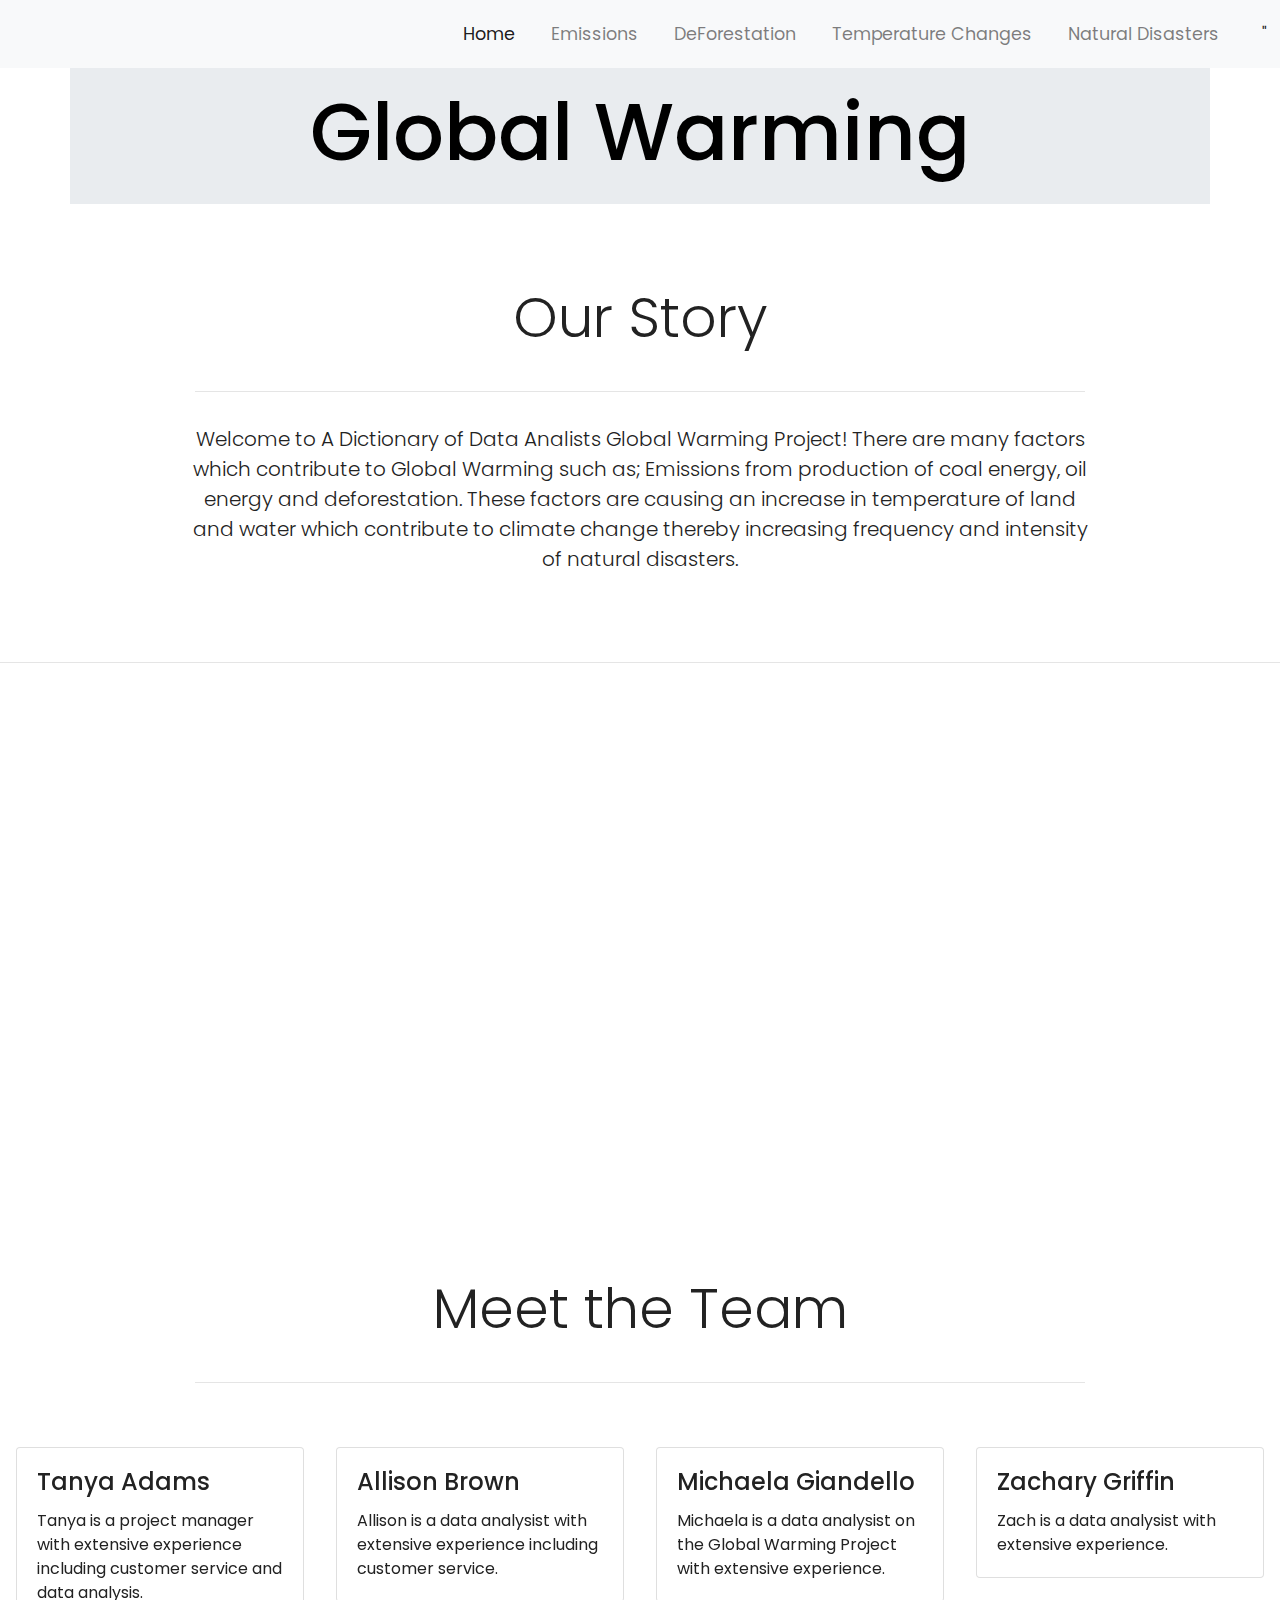
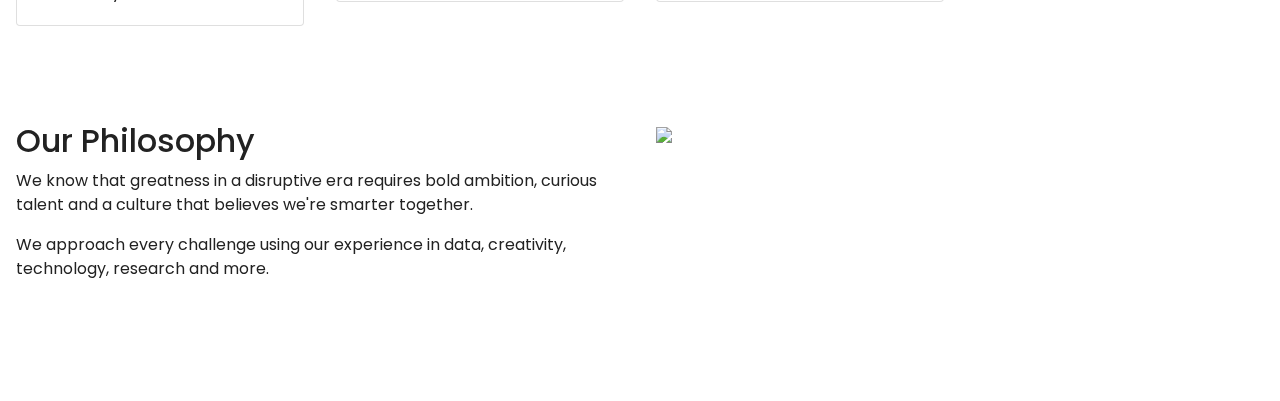
==== html/index.html @ 4260a6b7 "adding html files less Natural disaster html" ====
<!doctype html>
<html lang="en">
  <head>
    <!-- Required meta tags -->
    <meta charset="utf-8">
    <meta name="viewport" content="width=device-width, initial-scale=1, shrink-to-fit=yes">

    <!-- Bootstrap CSS -->
    <link rel="stylesheet" href="https://maxcdn.bootstrapcdn.com/bootstrap/4.0.0/css/bootstrap.min.css">
	<script src="https://ajax.googleapis.com/ajax/libs/jquery/3.3.1/jquery.min.js"></script>
	<script src="https://cdnjs.cloudflare.com/ajax/libs/popper.js/1.12.9/umd/popper.min.js"></script>
	<script src="https://maxcdn.bootstrapcdn.com/bootstrap/4.0.0/js/bootstrap.min.js"></script>
	<script src="https://use.fontawesome.com/releases/v5.0.8/js/all.js"></script>
	<link href="index2style.css" rel="stylesheet">
	
    <title>Global Warming</title>
  </head>
  <body>
    <!--Navigation-->
    <nav class="navbar navbar-expand-md navbar-light bg-light sticky-top">
    <div class="container-fluid">
        <a class="navbar-brand" href="#">
        </a>
        <button class="navbar-toggler" type="button" data-toggle="collapse"
        data-target="#navbarResponsive">
        <span class="navbar-toggler-icon"></span>
    </button>
    <div class="collapse navbar-collapse" id="navbarResponsive">
        <ul class="navbar-nav ml-auto">
            <li class="nav-item active">
                <a class="nav-link" href="index2.html">Home</a>
            </li>
            <li class="nav-item">
                <a class="nav-link" href="Emissions.html">Emissions</a>
            </li>
            <li class="nav-item">
                <a class="nav-link" href="Deforestation.html">DeForestation</a>
            </li>
            <li class="nav-item">
                <a class="nav-link" href="Temperature Changes.html">Temperature Changes</a>
            </li>
            <li class="nav-item">
                <a class="nav-link" href="Natural Disasters.html">Natural Disasters</a>
            </li>
        
        </ul>
    </div>
    </div>"


    </nav>

    <div class="wrapper">
        <div class="container">
          <div class="row">
            <div class="col-xs-12 col-sm-12 col-md-12 jumbotron text-center" style="background-image: url('https://www.reforbes.com/wp-content/uploads/2020/04/450084462sst1586343795.png?quality=90&resize=940%2C400');
            background-size: 100%; background-position: center; color: black">
              <h1>
                  Global Warming
                </h1>
            </div>
          </div>
        </div>
    </div>
    <!--Welcome Section-->
    <div class="container-fluid padding">
    <div class="row welcome text-center">
        <div class="col-12">
            <h1 class="display-4">Our Story</h1>
        </div>
        <hr>
        <div class="col-12">
            <p class="lead">Welcome to A Dictionary of Data Analists Global Warming Project!
                There are many factors which contribute to Global Warming such as; Emissions from production of coal energy,
                oil energy and deforestation.  These factors are causing an increase in temperature of land and water which contribute
                to climate change thereby increasing frequency and intensity of natural disasters.
            </p>
        </div>

    </div>
    </div>

    <hr class="my-4">

    <!-- Fixed background-->
    <figure>
        <div class="fixed-wrap">
            <div id="fixed"></div>
        </div>
    </figure>

    <!--Meet the Team-->
    <div class="container-fluid padding">
    <div class="row welcome text-center">
        <div class="col-12">
            <h1 class="display-4"> Meet the Team</h1>
        </div>
        <hr>
    </div>
    </div>

    <!-- Cards-->
    <div class="container-fluid padding">
    <div class="row padding">
        <div class="col-md-3">
            <div class="card">
                <div class="card-body">
                    <h4 class="card-title">Tanya Adams</h4>
                    <p class="card-text">Tanya is a project manager with extensive experience including customer service and data analysis.

                    </p>

                </div>

            </div>
        </div>
        <div class="col-md-3">
            <div class="card">
                <div class="card-body">
                    <h4 class="card-title">Allison Brown</h4>
                    <p class="card-text">Allison is a data analysist with extensive experience including customer service.

                    </p>

                </div>

            </div>
        </div>
        <div class="col-md-3">
            <div class="card">
                <div class="card-body">
                    <h4 class="card-title">Michaela Giandello</h4>
                    <p class="card-text">Michaela is a data analysist on the Global Warming Project with extensive experience.

                    </p>

                </div>

            </div>
        </div>
        <div class="col-md-3">
            <div class="card">
                <div class="card-body">
                    <h4 class="card-title">Zachary Griffin</h4>
                    <p class="card-text">Zach is a data analysist with extensive experience.

                    </p>

                </div>

            </div>
        </div>
    </div>
    </div>

    <!-- Two Column Section-->
    <div class="container-fluid padding">
    <div class="row padding">
        <div class="col-lg-6">
            <h2> Our Philosophy</h2>
            <p> We know that greatness in a disruptive era requires bold ambition, curious talent and a culture that believes we're
                smarter together.</p>
            <p>We approach every challenge using our experience in data, creativity, technology, research and more.</p>
            <br>
        </div>
        <div class="col-lg-6">
            <img src="https://www.telegenisys.com/wp-content/uploads/2014/11/data_analysis.jpg" class="img-fluid">
        </div>
    </div>
    </div>

    

    <!-- Optional JavaScript -->
    <!-- jQuery first, then Popper.js, then Bootstrap JS -->
    <script src="https://code.jquery.com/jquery-3.4.1.slim.min.js" integrity="sha384-J6qa4849blE2+poT4WnyKhv5vZF5SrPo0iEjwBvKU7imGFAV0wwj1yYfoRSJoZ+n" crossorigin="anonymous"></script>
    <script src="https://cdn.jsdelivr.net/npm/popper.js@1.16.0/dist/umd/popper.min.js" integrity="sha384-Q6E9RHvbIyZFJoft+2mJbHaEWldlvI9IOYy5n3zV9zzTtmI3UksdQRVvoxMfooAo" crossorigin="anonymous"></script>
    <script src="https://stackpath.bootstrapcdn.com/bootstrap/4.4.1/js/bootstrap.min.js" integrity="sha384-wfSDF2E50Y2D1uUdj0O3uMBJnjuUD4Ih7YwaYd1iqfktj0Uod8GCExl3Og8ifwB6" crossorigin="anonymous"></script>
  </body>
</html>
---- html/index2style.css ----
@import url('https://fonts.googleapis.com/css?family=Poppins:400,500,700');

html, body{
  height: 100%;
  width: 100%;
  font-family: 'Poppins', sans-serif;
  color: #222;
}

.navbar {
    padding: .8rem;
}

.navbar-nav li{
    padding-right: 20px;
}

.nav-link {
    font-size: 1.1em !important;
}

.nav-link li{
    list-style: none;
    display: inline-block;
    position: relative;
}

.nav-link ul li a{
    color: #fff;
    text-decoration: none;
    font-size: 13px;
}
.nav-link ul li::after{
    content: '';
    width: 100%;
    height: 2px;
    background: #f44336;
    display: block;
    margin: auto;
}

.wrapper{
    height: 500 pix;
    width: 100%
}

.wrapper h1 {
    font-size: 500%;
    text-shadow: 1px 1px 10px color white;
    padding-top 75rem;
    padding-bottom 75rem;
}

.jumbotron {
    padding: 10rem;
    border-radius: 0;

}

.padding {
    padding-bottom: 2rem;
}

.welcome {
    width: 75%;
    margin: 0 auto;
    padding-top: 2rem;
}

.welcome hr {
    borderd-top: 2px solid #b4b4b4;
    width: 95%;
    margin-top: .3rem
    marging-bottom: 1rem;
}











/*---Media Queries --*/
@media (max-width: 992px) {

  }
@media (max-width: 768px) {
  
}
@media (max-width: 576px) {
  
}


/*---Firefox Bug Fix --*/
.carousel-item {
  transition: -webkit-transform 0.5s ease;
  transition: transform 0.5s ease;
  transition: transform 0.5s ease, -webkit-transform 0.5s ease;
  -webkit-backface-visibility: visible;
  backface-visibility: visible;
}
/*--- Fixed Background Image --*/
figure {
  position: relative;
  width: 100%;
  height: 60%;
  margin: 0!important;
}
.fixed-wrap {
  clip: rect(0, auto, auto, 0);
  position: absolute;
  top: 0;
  left: 0;
  width: 100%;
  height: 100%;
}
#fixed {
  background-image: url('img/mac.png');
  position: fixed;
  display: block;
  top: 0;
  left: 0;
  width: 100%;
  height: 100%;
  background-size: cover;
  background-position: center center;
  -webkit-transform: translateZ(0);
          transform: translateZ(0);
  will-change: transform;
}
/*--- Bootstrap Padding Fix --*/
[class*="col-"] {
    padding: 1rem;
}





/*
Extra small (xs) devices (portrait phones, less than 576px)
No media query since this is the default in Bootstrap

Small (sm) devices (landscape phones, 576px and up)
@media (min-width: 576px) { ... }

Medium (md) devices (tablets, 768px and up)
@media (min-width: 768px) { ... }

Large (lg) devices (desktops, 992px and up)
@media (min-width: 992px) { ... }

Extra (xl) large devices (large desktops, 1200px and up)
@media (min-width: 1200px) { ... }
*/
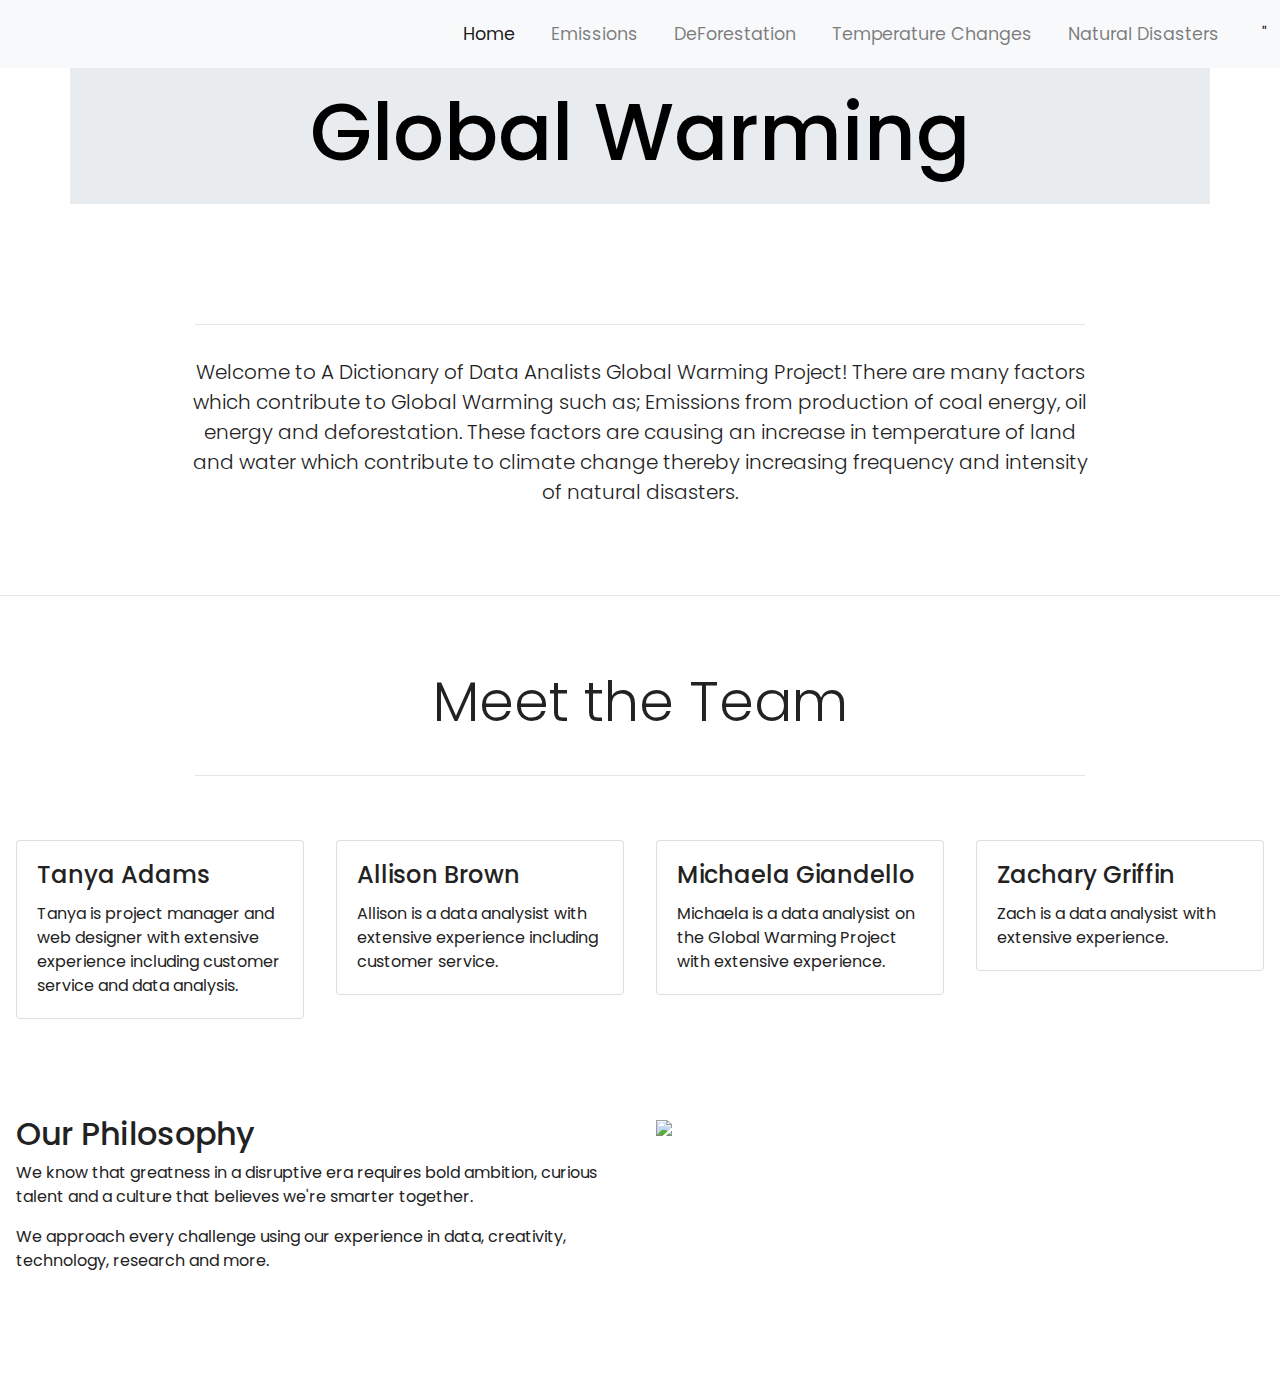
==== commit 3a48bbf2: "adding updated html files" ====
--- a/html/index.html
+++ b/html/index.html
@@ -66,7 +66,7 @@
     <div class="container-fluid padding">
     <div class="row welcome text-center">
         <div class="col-12">
-            <h1 class="display-4">Our Story</h1>
+            <h1 class="display-4"></h1>
         </div>
         <hr>
         <div class="col-12">
@@ -81,13 +81,6 @@
     </div>
 
     <hr class="my-4">
-
-    <!-- Fixed background-->
-    <figure>
-        <div class="fixed-wrap">
-            <div id="fixed"></div>
-        </div>
-    </figure>
 
     <!--Meet the Team-->
     <div class="container-fluid padding">
@@ -106,7 +99,7 @@
             <div class="card">
                 <div class="card-body">
                     <h4 class="card-title">Tanya Adams</h4>
-                    <p class="card-text">Tanya is a project manager with extensive experience including customer service and data analysis.
+                    <p class="card-text">Tanya is project manager and web designer with extensive experience including customer service and data analysis.
 
                     </p>
 
